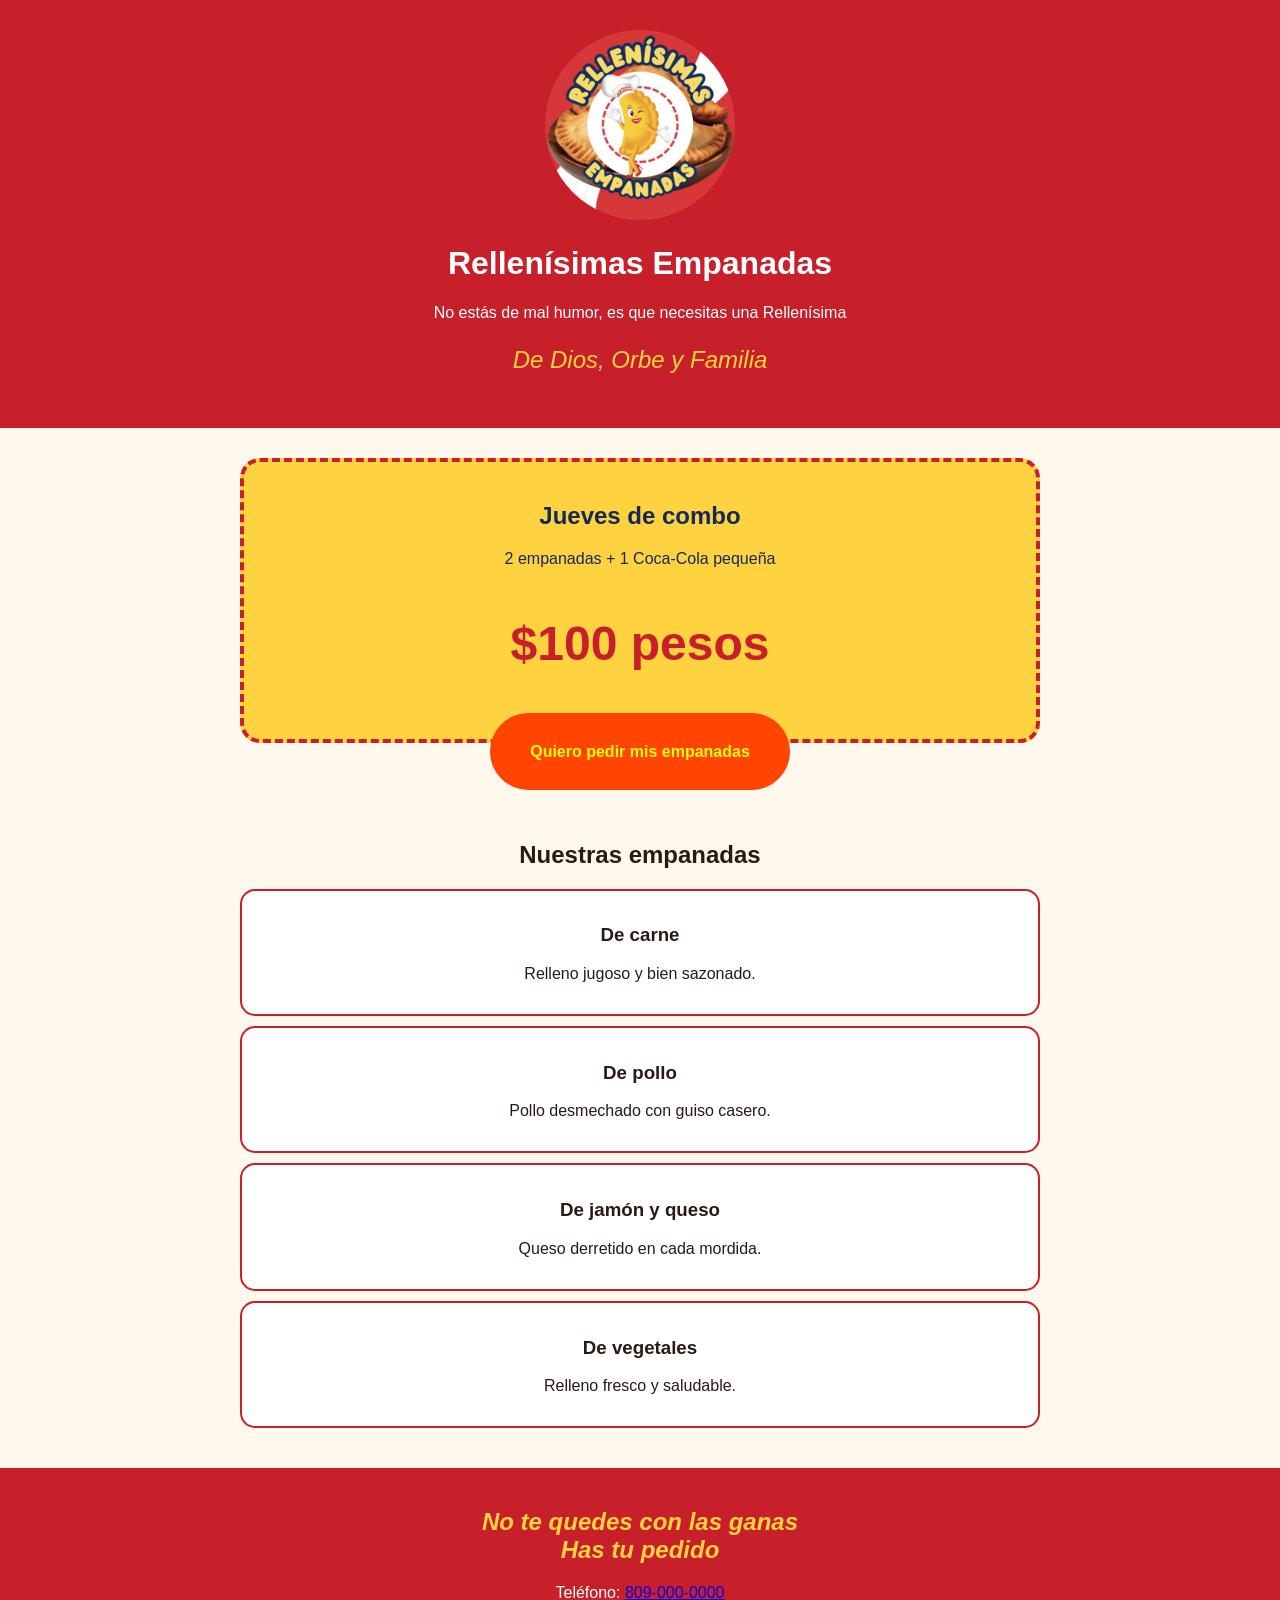
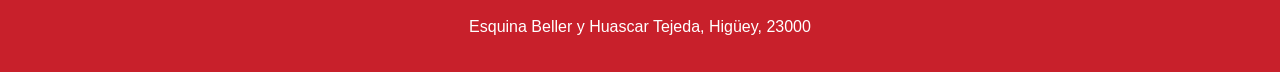
==== index.html @ dabd44c9 "Add files via upload" ====
<!DOCTYPE html>
<html lang="es">
<head>
  <meta charset="UTF-8">
  <meta name="viewport" content="width=device-width, initial-scale=1.0">
  <title>Rellenísimas Empanadas</title>
  <link rel="stylesheet" href="style.css">
</head>
<body>

  <header>
    <img src="logo.jpg" alt="Logo de Rellenísimas Empanadas" class="logo">
    <h1>Rellenísimas Empanadas</h1>
    <p>No estás de mal humor, es que necesitas una Rellenísima</p>
    <p class="lema">De Dios, Orbe y Familia</p>
  </header>

  <main>
    <section id="combo">
      <div class="combo">
        <h2>Jueves de combo</h2>
        <p>2 empanadas + 1 Coca-Cola pequeña</p>
        <p class="precio">$100 pesos</p>
      </div>
      <a class="pedir" href="carta.html">Quiero pedir mis empanadas</a>
    </section>

    <section id="menu">
      <h2>Nuestras empanadas</h2>

      <div class="empanada">
        <h3>De carne</h3>
        <p>Relleno jugoso y bien sazonado.</p>
      </div>

      <div class="empanada">
        <h3>De pollo</h3>
        <p>Pollo desmechado con guiso casero.</p>
      </div>

      <div class="empanada">
        <h3>De jamón y queso</h3>
        <p>Queso derretido en cada mordida.</p>
      </div>

      <div class="empanada">
        <h3>De vegetales</h3>
        <p>Relleno fresco y saludable.</p>
      </div>
    </section>
  </main>

  <footer>
    <h2 class="lema"> No te quedes con las ganas<br>
    Has tu pedido</h2>
    <p>Teléfono: <a href="tel:+18090000000">809-000-0000</a></p>
    <p>Esquina Beller y Huascar Tejeda, Higüey, 23000</p>
  </footer>
</body>
</html>
---- style.css ----
.logo {
      width: 190px;                  /* ancho de la imagen */
      height: 190px;                 /* alto de la imagen */
      border-radius: 100%;  
      object-fit: cover;            /* hace que la imagen sea redonda */
      }

body {
      margin: 0px;                       /* quita el espacio del borde */
      font-family: Arial, sans-serif;  /* letra que ya viene en todas las computadoras */
      background-color: #fff8ec;       /* color de fondo */
      color: #2a1a14;                  /* color del texto */
      text-align: center;              /* centra todo */
    }

 
    /* Cada sección tiene un espacio adentro */
    section {
      padding: 30px 20px;
      max-width: 800px;
      margin: 0 auto;                  /* centra la sección */
    }
 
    /* Encabezado rojo */
    header {
      background-color: #c8202b;
      color: white;
      padding: 30px 20px;
    }
 .pedir {
      
      padding: 30px 40px;
      background-color: orangered;
      color: yellow;
      text-decoration: none;
      border-radius: 50px;
      font-weight: bold;
    }
 
    /* Lema en amarillo */
    .lema {
      color: #ffd23f;
      font-style: italic;
      font-size: 24px;
    }
 
    /* Caja amarilla del combo */
    .combo {
      background-color: #ffd23f;
      color: #14285a;
      border: 4px dashed #c8202b;      /* borde de rayitas */
      border-radius: 20px;             /* esquinas redondas */
      padding: 20px;
    }
 

    .precio {
      font-size: 48px;
      font-weight: bold;
      color: #c8202b;
    }
 
    /* Cada empanada del menú */
    .empanada {
      background-color: white;
      border: 2px solid #c8202b;
      border-radius: 15px;
      padding: 15px;
      margin: 10px 0;                  /* espacio arriba y abajo */
    }
 
    /* Pie de página azul */
    footer {
      background-color: #c8202b;
      color: white;
      padding: 20px;
    }



/* Rectángulo con esquinas recortadas: .item es el borde, .inner es el relleno */
.item{
  margin-left: auto;
  margin-right: auto;
  background:rgba(236, 236, 8, 0.973);
  --cut: 18px;
  padding:18px 22px;
  clip-path:polygon(var(--cut) 0,calc(100% - var(--cut)) 0,100% var(--cut),100% calc(100% - var(--cut)),calc(100% - var(--cut)) 100%,var(--cut) 100%,0 calc(100% - var(--cut)),0 var(--cut));
  margin:10px 0;
  width: 500px; 
  height: 40px;
  font-weight:800;
  letter-spacing:.11em;
  text-transform:uppercase;
  font-size: 20px;
}
  
footer h2 {
  color: #ffd23f;
}
.inner {
  display: flex;
  align-items: center;
  gap: 10px;
}

.name {
  flex: 1;
}

fieldset {
  border: 2px solid #c8202b;
  border-radius: 15px;
  margin: 20px auto;
  max-width: 500px;
}
.boton {
  padding: 30px 40px;
  background-color: orangered;
  color: yellow;
  text-decoration: none;
  border-radius: 50px;
  font-weight: bold;
}
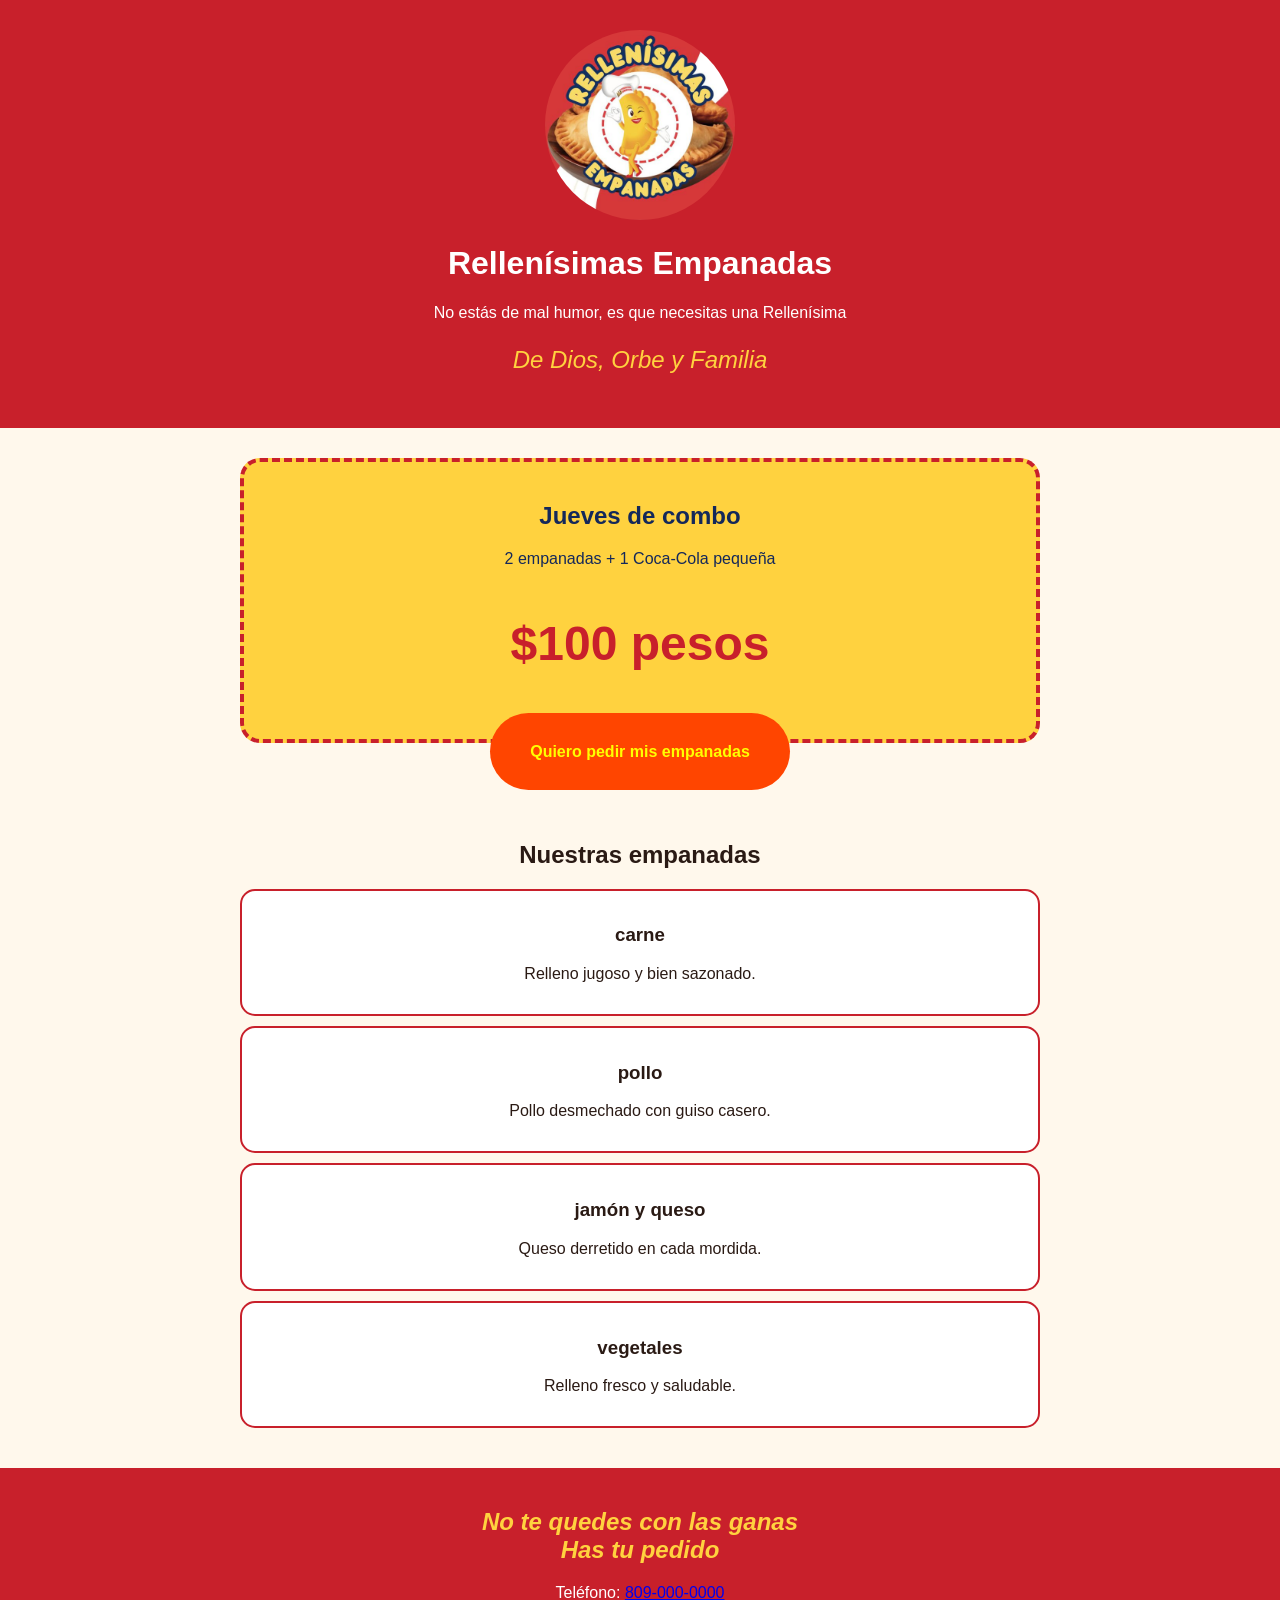
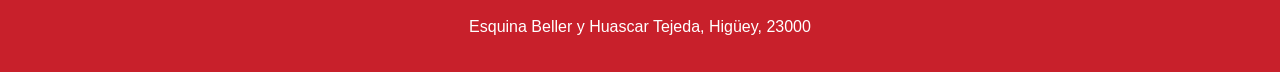
==== commit 08b4ae23: "Actualizar index.html" ====
--- a/index.html
+++ b/index.html
@@ -29,22 +29,22 @@
       <h2>Nuestras empanadas</h2>
 
       <div class="empanada">
-        <h3>De carne</h3>
+        <h3>carne</h3>
         <p>Relleno jugoso y bien sazonado.</p>
       </div>
 
       <div class="empanada">
-        <h3>De pollo</h3>
+        <h3>pollo</h3>
         <p>Pollo desmechado con guiso casero.</p>
       </div>
 
       <div class="empanada">
-        <h3>De jamón y queso</h3>
+        <h3>jamón y queso</h3>
         <p>Queso derretido en cada mordida.</p>
       </div>
 
       <div class="empanada">
-        <h3>De vegetales</h3>
+        <h3>vegetales</h3>
         <p>Relleno fresco y saludable.</p>
       </div>
     </section>
